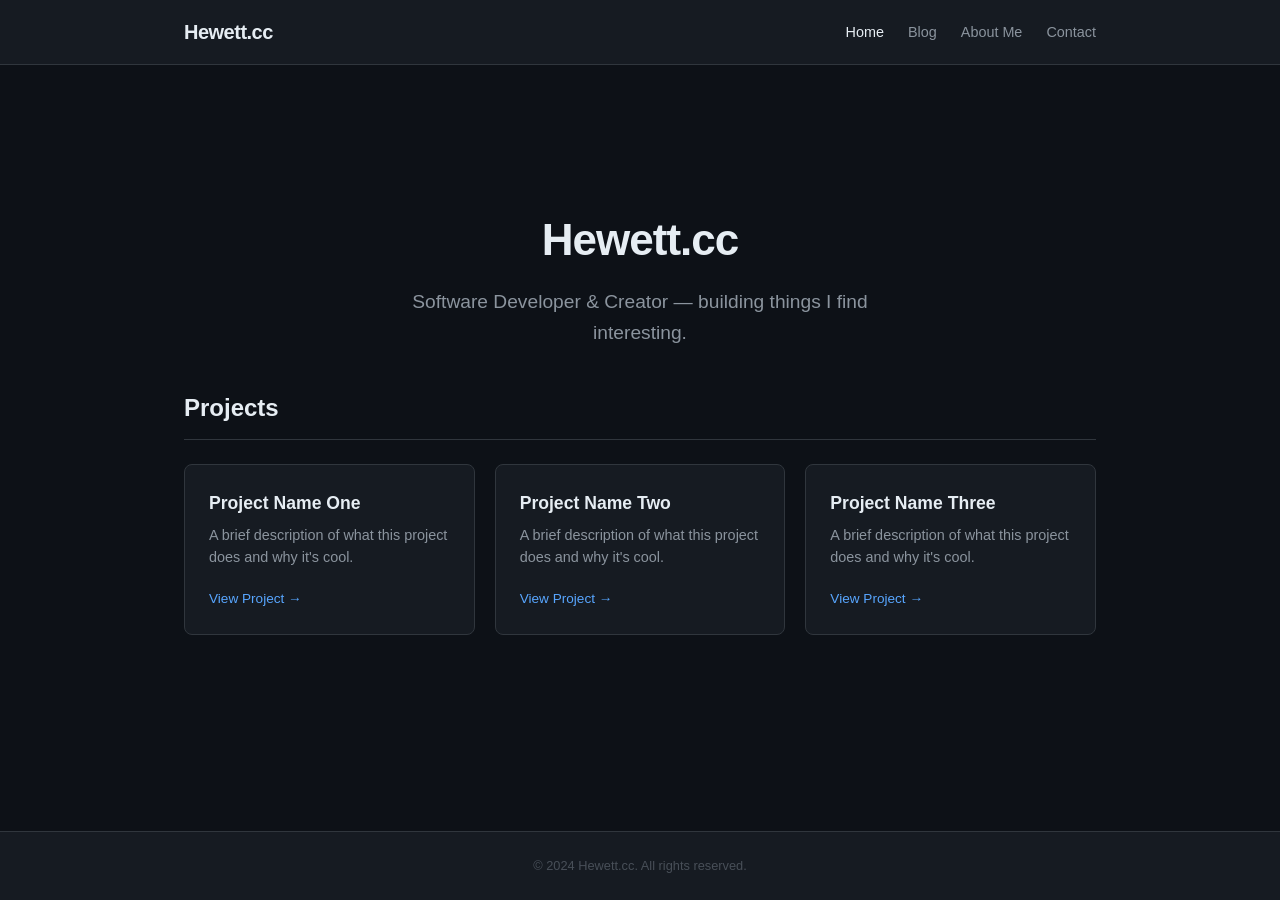
==== index.html @ c4e7d5c7 "Initial commit: Hewett.cc personal site" ====
<!DOCTYPE html>
<html lang="en">
<head>
  <meta charset="UTF-8">
  <meta name="viewport" content="width=device-width, initial-scale=1.0">
  <title>Hewett.cc - Software Developer & Creator</title>
  <link rel="stylesheet" href="/css/style.css">
</head>
<body>

  <!-- Navigation -->
  <nav class="navbar">
    <div class="navbar-inner">
      <a href="/" class="navbar-brand">Hewett.cc</a>
      <button class="hamburger" aria-label="Toggle navigation">
        <span></span>
        <span></span>
        <span></span>
      </button>
      <ul class="nav-links">
        <li><a href="/" class="active">Home</a></li>
        <li><a href="/blog.html">Blog</a></li>
        <li><a href="/about.html">About Me</a></li>
        <li><a href="/contact.html">Contact</a></li>
      </ul>
    </div>
  </nav>

  <!-- Main Content -->
  <main class="page-content">
    <div class="container">

      <!-- Hero Section -->
      <section class="hero">
        <h1>Hewett.cc</h1>
        <p class="tagline">Software Developer & Creator — building things I find interesting.</p>
      </section>

      <!-- Projects Section -->
      <section>
        <h2 class="section-title">Projects</h2>
        <div class="projects-grid">

          <!-- Project Card 1 - Edit these with your actual projects -->
          <div class="project-card">
            <h3>Project Name One</h3>
            <p>A brief description of what this project does and why it's cool.</p>
            <a href="#" class="project-link">View Project &rarr;</a>
          </div>

          <!-- Project Card 2 -->
          <div class="project-card">
            <h3>Project Name Two</h3>
            <p>A brief description of what this project does and why it's cool.</p>
            <a href="#" class="project-link">View Project &rarr;</a>
          </div>

          <!-- Project Card 3 -->
          <div class="project-card">
            <h3>Project Name Three</h3>
            <p>A brief description of what this project does and why it's cool.</p>
            <a href="#" class="project-link">View Project &rarr;</a>
          </div>

        </div>
      </section>

    </div>
  </main>

  <!-- Footer -->
  <footer class="footer">
    <p>&copy; 2024 Hewett.cc. All rights reserved.</p>
  </footer>

  <script src="/js/main.js"></script>
</body>
</html>
---- css/style.css ----
/* ============================================
   Hewett.cc - Dark Theme Stylesheet
   ============================================ */

/* --- Reset & Base --- */
*, *::before, *::after {
  box-sizing: border-box;
  margin: 0;
  padding: 0;
}

html {
  font-size: 16px;
  scroll-behavior: smooth;
}

body {
  font-family: -apple-system, BlinkMacSystemFont, 'Segoe UI', Roboto, Oxygen, Ubuntu, Cantarell, sans-serif;
  background-color: #0d1117;
  color: #e6edf3;
  line-height: 1.6;
  min-height: 100vh;
  display: flex;
  flex-direction: column;
}

a {
  color: #58a6ff;
  text-decoration: none;
  transition: color 0.2s ease;
}

a:hover {
  color: #79c0ff;
}

img {
  max-width: 100%;
  height: auto;
  display: block;
}

/* --- Layout --- */
.container {
  width: 100%;
  max-width: 960px;
  margin: 0 auto;
  padding: 0 24px;
}

.page-content {
  flex: 1;
  padding: 60px 0;
}

/* --- Navigation --- */
.navbar {
  background-color: #161b22;
  border-bottom: 1px solid #30363d;
  position: sticky;
  top: 0;
  z-index: 100;
}

.navbar-inner {
  display: flex;
  align-items: center;
  justify-content: space-between;
  padding: 16px 24px;
  max-width: 960px;
  margin: 0 auto;
}

.navbar-brand {
  font-size: 1.25rem;
  font-weight: 700;
  color: #e6edf3;
  letter-spacing: -0.5px;
}

.navbar-brand:hover {
  color: #58a6ff;
}

.nav-links {
  display: flex;
  list-style: none;
  gap: 24px;
}

.nav-links a {
  color: #8b949e;
  font-size: 0.9rem;
  font-weight: 500;
  transition: color 0.2s ease;
}

.nav-links a:hover,
.nav-links a.active {
  color: #e6edf3;
}

/* Hamburger menu button */
.hamburger {
  display: none;
  flex-direction: column;
  background: none;
  border: none;
  cursor: pointer;
  padding: 4px;
  gap: 5px;
}

.hamburger span {
  display: block;
  width: 24px;
  height: 2px;
  background-color: #e6edf3;
  transition: transform 0.3s ease, opacity 0.3s ease;
}

/* --- Hero Section (Home) --- */
.hero {
  text-align: center;
  padding: 80px 0 40px;
}

.hero h1 {
  font-size: 2.75rem;
  font-weight: 700;
  color: #e6edf3;
  margin-bottom: 12px;
  letter-spacing: -1px;
}

.hero .tagline {
  font-size: 1.2rem;
  color: #8b949e;
  max-width: 500px;
  margin: 0 auto;
}

/* --- Section Headings --- */
.section-title {
  font-size: 1.5rem;
  font-weight: 600;
  color: #e6edf3;
  margin-bottom: 24px;
  padding-bottom: 12px;
  border-bottom: 1px solid #30363d;
}

/* --- Project Cards (Home) --- */
.projects-grid {
  display: grid;
  grid-template-columns: repeat(auto-fill, minmax(280px, 1fr));
  gap: 20px;
  margin-bottom: 40px;
}

.project-card {
  background-color: #161b22;
  border: 1px solid #30363d;
  border-radius: 8px;
  padding: 24px;
  transition: border-color 0.2s ease, transform 0.2s ease;
}

.project-card:hover {
  border-color: #58a6ff;
  transform: translateY(-2px);
}

.project-card h3 {
  font-size: 1.1rem;
  font-weight: 600;
  color: #e6edf3;
  margin-bottom: 8px;
}

.project-card p {
  font-size: 0.9rem;
  color: #8b949e;
  margin-bottom: 16px;
  line-height: 1.5;
}

.project-link {
  font-size: 0.85rem;
  font-weight: 500;
  color: #58a6ff;
}

.project-link:hover {
  text-decoration: underline;
}

/* --- Blog Post List (blog.html) --- */
.post-list {
  list-style: none;
}

.post-item {
  padding: 24px 0;
  border-bottom: 1px solid #21262d;
}

.post-item:last-child {
  border-bottom: none;
}

.post-title {
  font-size: 1.2rem;
  font-weight: 600;
  margin-bottom: 4px;
}

.post-title a {
  color: #e6edf3;
}

.post-title a:hover {
  color: #58a6ff;
}

.post-date {
  font-size: 0.8rem;
  color: #484f58;
  margin-bottom: 8px;
}

.post-excerpt {
  font-size: 0.9rem;
  color: #8b949e;
  line-height: 1.6;
}

/* --- Blog Post Page (posts/*.html) --- */
.post-header {
  margin-bottom: 32px;
}

.post-header h1 {
  font-size: 2rem;
  font-weight: 700;
  color: #e6edf3;
  margin-bottom: 8px;
  letter-spacing: -0.5px;
}

.post-meta {
  font-size: 0.85rem;
  color: #484f58;
}

.back-link {
  display: inline-block;
  margin-bottom: 24px;
  font-size: 0.9rem;
  color: #8b949e;
}

.back-link:hover {
  color: #58a6ff;
}

.post-body {
  font-size: 1rem;
  line-height: 1.75;
  color: #c9d1d9;
}

.post-body h2 {
  font-size: 1.5rem;
  font-weight: 600;
  color: #e6edf3;
  margin-top: 40px;
  margin-bottom: 16px;
}

.post-body h3 {
  font-size: 1.2rem;
  font-weight: 600;
  color: #e6edf3;
  margin-top: 32px;
  margin-bottom: 12px;
}

.post-body p {
  margin-bottom: 16px;
}

.post-body ul, .post-body ol {
  margin-bottom: 16px;
  padding-left: 24px;
}

.post-body li {
  margin-bottom: 8px;
}

.post-body code {
  font-family: 'SFMono-Regular', Consolas, 'Liberation Mono', Menlo, monospace;
  background-color: #161b22;
  padding: 2px 6px;
  border-radius: 4px;
  font-size: 0.875rem;
  color: #f97583;
}

.post-body pre {
  background-color: #161b22;
  border: 1px solid #30363d;
  border-radius: 8px;
  padding: 16px;
  overflow-x: auto;
  margin-bottom: 24px;
}

.post-body pre code {
  background-color: transparent;
  padding: 0;
  color: #c9d1d9;
  font-size: 0.85rem;
}

.post-body blockquote {
  border-left: 3px solid #30363d;
  padding-left: 16px;
  margin-bottom: 16px;
  color: #8b949e;
}

.post-body img {
  border-radius: 8px;
  margin: 24px 0;
}

/* --- About Page --- */
.about-header {
  display: flex;
  align-items: center;
  gap: 32px;
  margin-bottom: 40px;
}

.about-avatar {
  width: 120px;
  height: 120px;
  border-radius: 50%;
  background-color: #161b22;
  border: 2px solid #30363d;
  flex-shrink: 0;
  overflow: hidden;
}

.about-avatar img {
  width: 100%;
  height: 100%;
  object-fit: cover;
}

.about-bio p {
  margin-bottom: 16px;
  color: #c9d1d9;
}

.skills-section h3 {
  font-size: 1.1rem;
  font-weight: 600;
  color: #e6edf3;
  margin-bottom: 12px;
}

.skills-list {
  display: flex;
  flex-wrap: wrap;
  gap: 8px;
  list-style: none;
}

.skill-tag {
  background-color: #161b22;
  border: 1px solid #30363d;
  padding: 4px 12px;
  border-radius: 20px;
  font-size: 0.8rem;
  color: #8b949e;
}

/* --- Contact Page --- */
.contact-content {
  max-width: 600px;
  margin: 0 auto;
  text-align: center;
}

.contact-email {
  font-size: 1.25rem;
  margin-bottom: 32px;
}

.contact-email a {
  color: #58a6ff;
  font-weight: 500;
}

.social-links {
  display: flex;
  justify-content: center;
  gap: 24px;
  list-style: none;
  margin-top: 32px;
}

.social-links a {
  color: #8b949e;
  font-size: 0.95rem;
  display: flex;
  align-items: center;
  gap: 6px;
}

.social-links a:hover {
  color: #58a6ff;
}

/* --- Footer --- */
.footer {
  background-color: #161b22;
  border-top: 1px solid #30363d;
  padding: 24px;
  text-align: center;
  margin-top: auto;
}

.footer p {
  font-size: 0.8rem;
  color: #484f58;
}

/* --- Responsive (Mobile) --- */
@media (max-width: 768px) {
  .hamburger {
    display: flex;
  }

  .nav-links {
    display: none;
    position: absolute;
    top: 100%;
    left: 0;
    right: 0;
    background-color: #161b22;
    border-bottom: 1px solid #30363d;
    flex-direction: column;
    padding: 16px 24px;
    gap: 12px;
  }

  .nav-links.open {
    display: flex;
  }

  .hero h1 {
    font-size: 2rem;
  }

  .hero .tagline {
    font-size: 1rem;
  }

  .projects-grid {
    grid-template-columns: 1fr;
  }

  .about-header {
    flex-direction: column;
    text-align: center;
  }

  .post-header h1 {
    font-size: 1.5rem;
  }
}
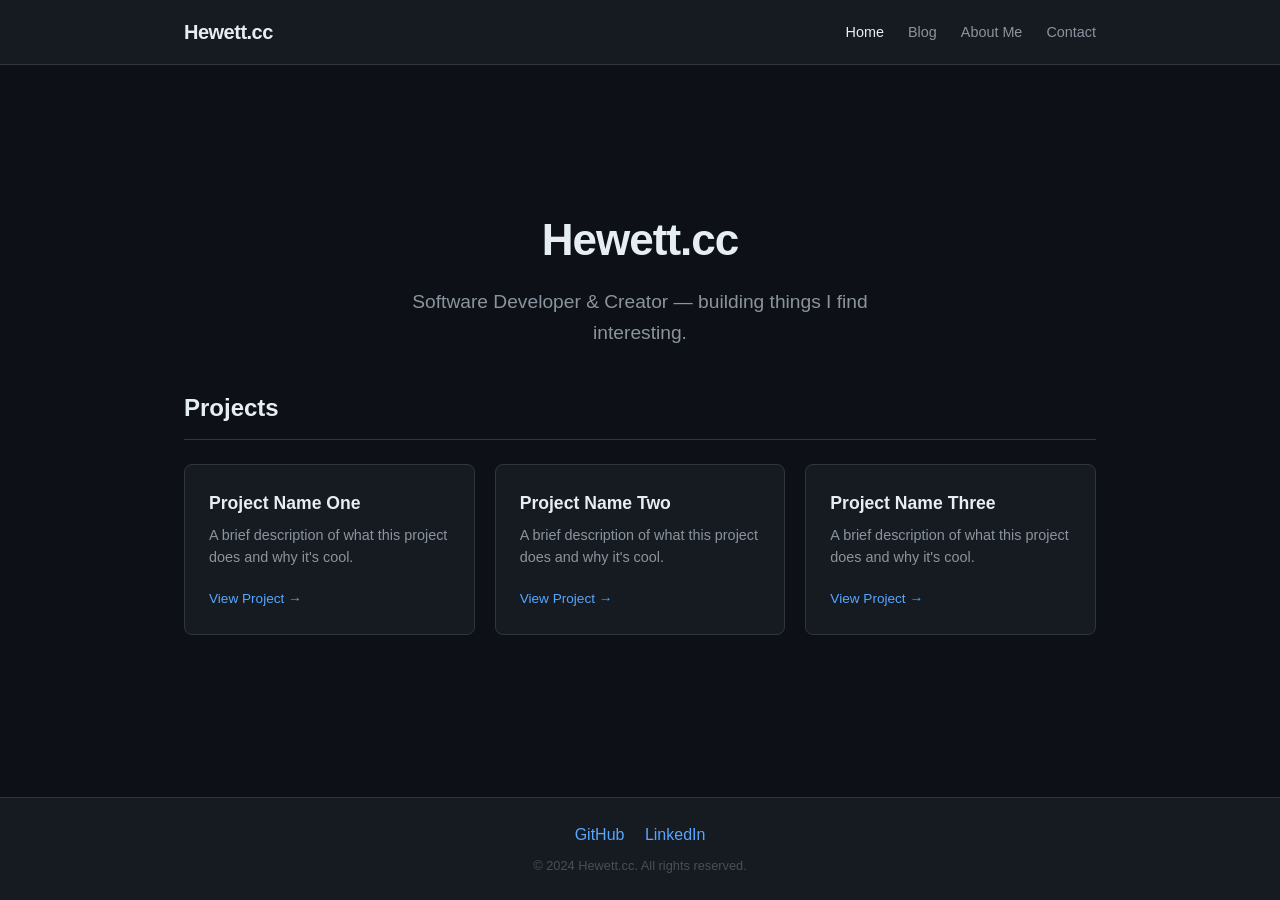
==== commit da7da9c9: "Add GitHub and LinkedIn links to all pages" ====
--- a/index.html
+++ b/index.html
@@ -70,6 +70,10 @@
 
   <!-- Footer -->
   <footer class="footer">
+    <div style="margin-bottom: 8px;">
+      <a href="https://github.com/hewettcd" target="_blank" rel="noopener noreferrer" style="color: #58a6ff; margin: 0 8px;">GitHub</a>
+      <a href="https://www.linkedin.com/in/callum-hewett-1a9796201/" target="_blank" rel="noopener noreferrer" style="color: #58a6ff; margin: 0 8px;">LinkedIn</a>
+    </div>
     <p>&copy; 2024 Hewett.cc. All rights reserved.</p>
   </footer>
 
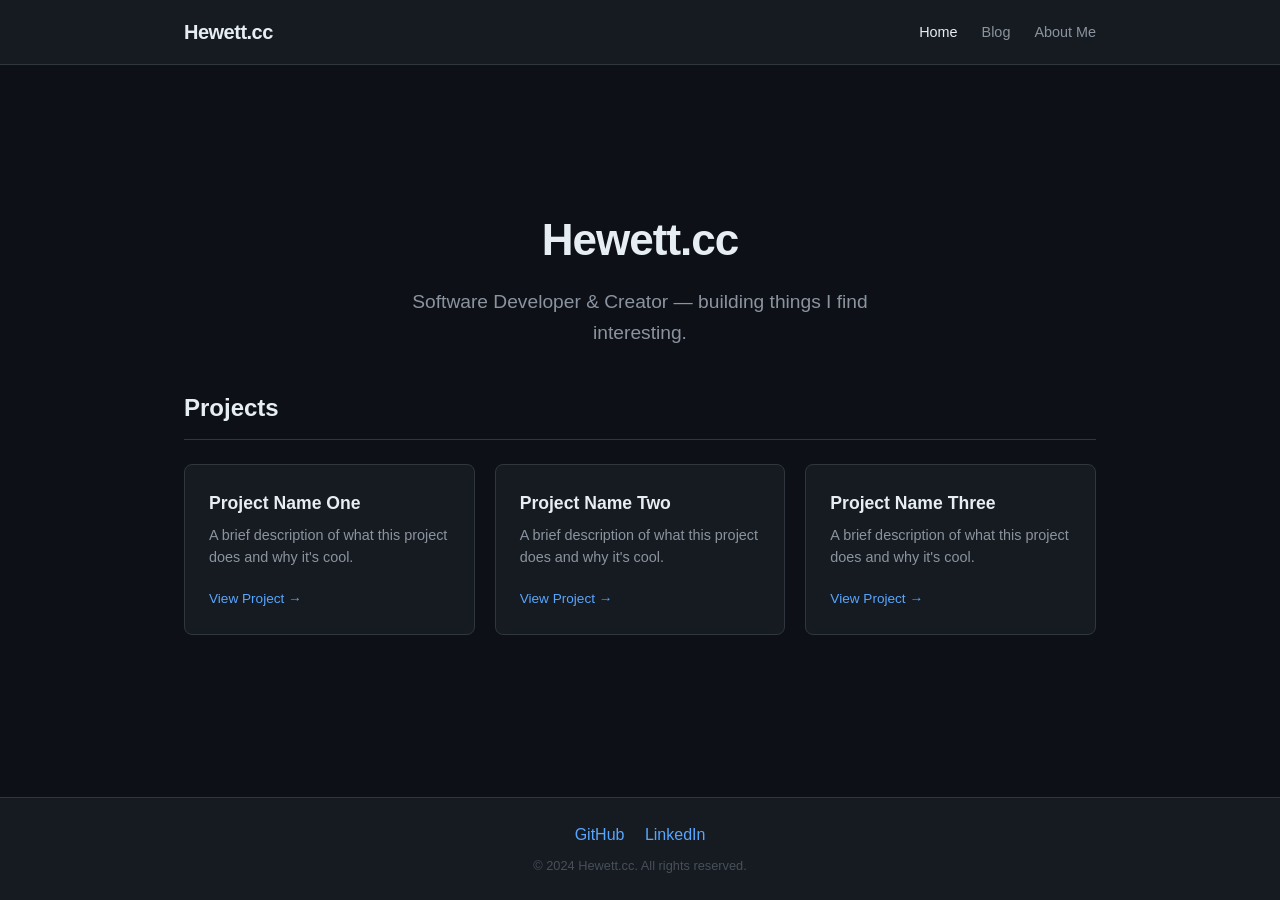
==== commit 2d64f843: "Remove Contact page, update navigation on all pages" ====
--- a/index.html
+++ b/index.html
@@ -21,7 +21,6 @@
         <li><a href="/" class="active">Home</a></li>
         <li><a href="/blog.html">Blog</a></li>
         <li><a href="/about.html">About Me</a></li>
-        <li><a href="/contact.html">Contact</a></li>
       </ul>
     </div>
   </nav>
